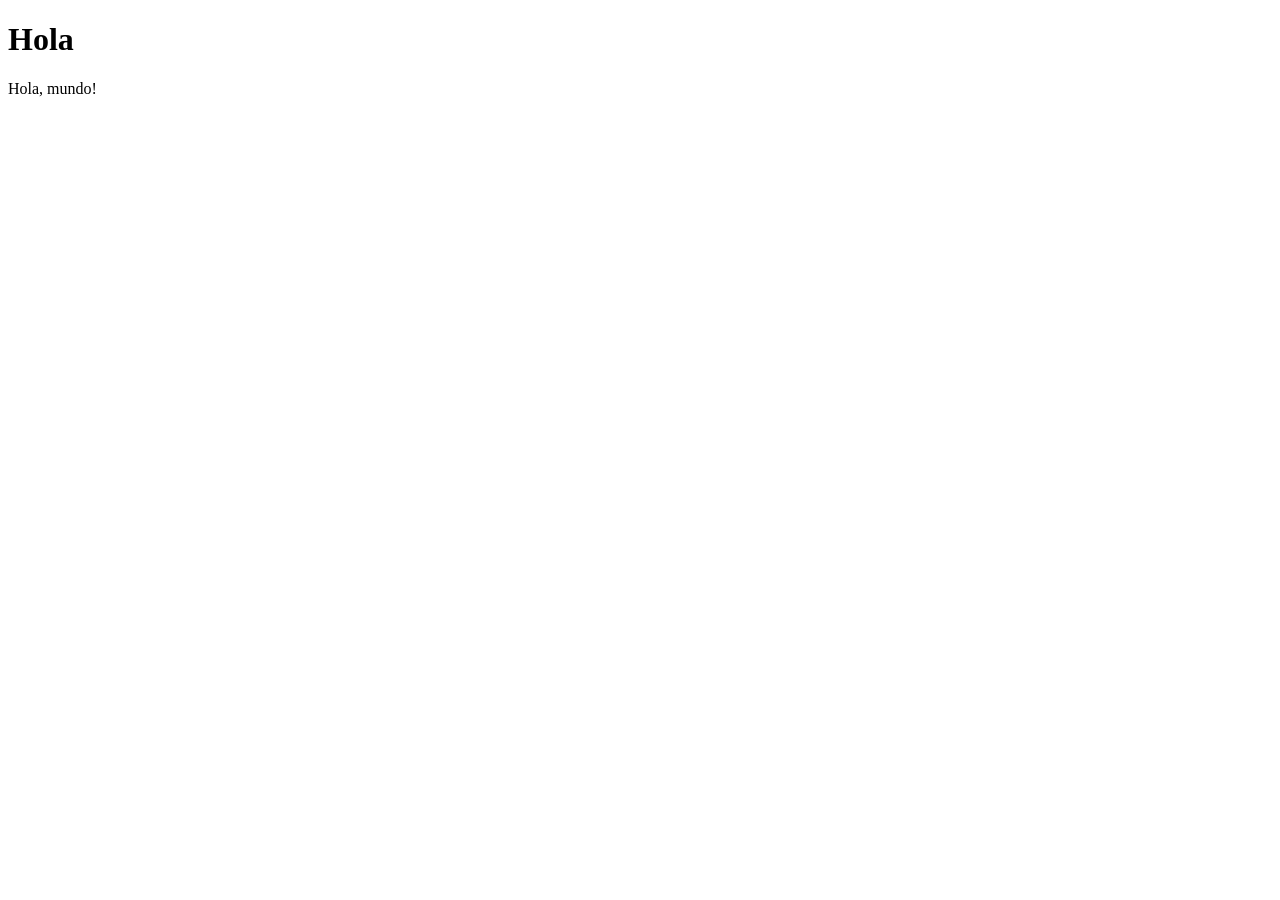
==== index.html @ 4b31479e "add index.html with initial  content" ====
<!DOCTYPE html>
<html lang="es">
<head>
    <meta charset="UTF-8">
    <meta name="viewport" content="width=device-width, initial-scale=1.0">
    <title>Hello Deploy</title>
</head>
<body>
    <h1>Hola</h1>
    <p>Hola, mundo!</p>
</body>
</html>
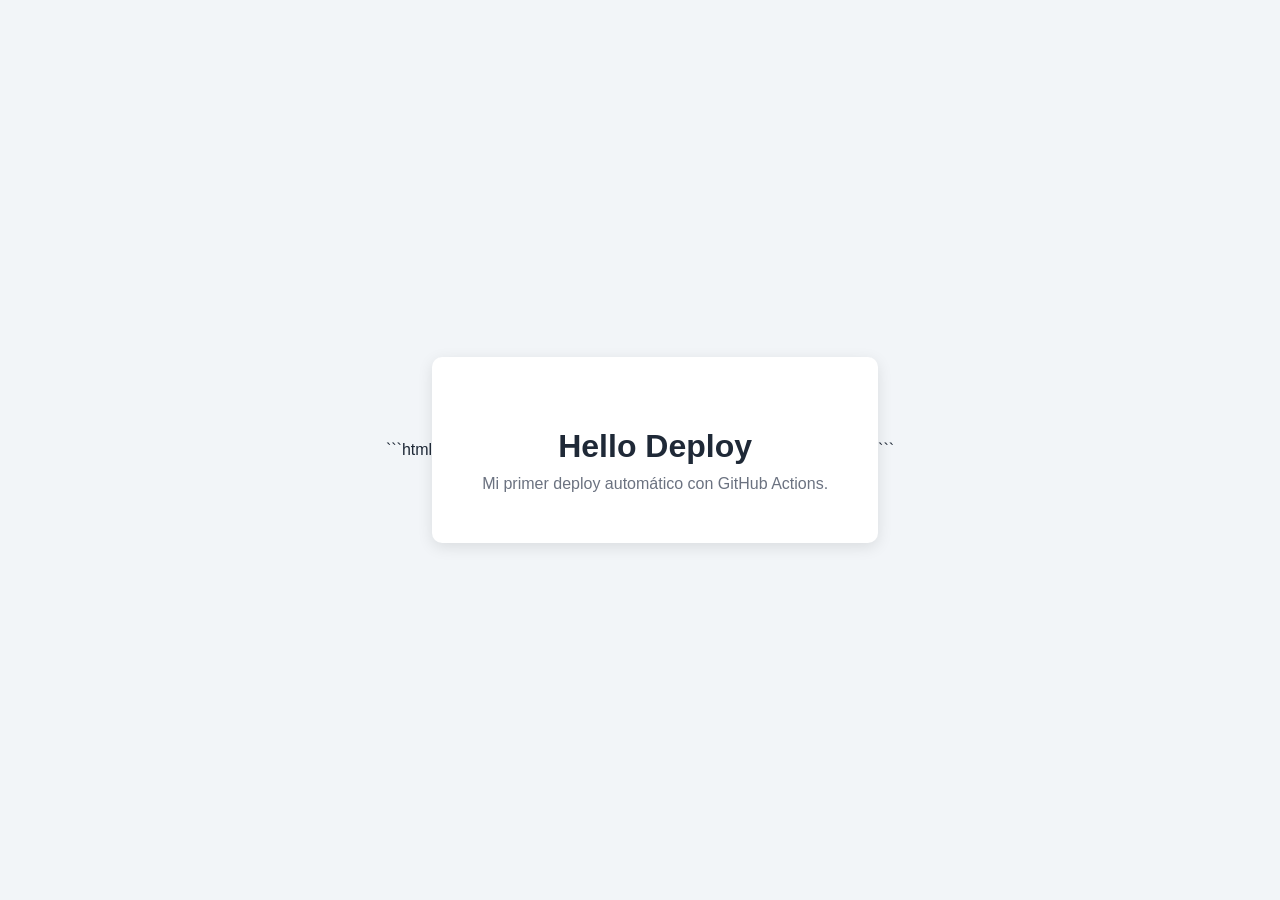
==== commit 4f887243: "refactor index.html to enhance structure and styling" ====
--- a/index.html
+++ b/index.html
@@ -1,12 +1,47 @@
+```html
 <!DOCTYPE html>
 <html lang="es">
 <head>
     <meta charset="UTF-8">
     <meta name="viewport" content="width=device-width, initial-scale=1.0">
     <title>Hello Deploy</title>
+
+    <style>
+        body {
+            margin: 0;
+            min-height: 100vh;
+            display: flex;
+            justify-content: center;
+            align-items: center;
+            font-family: Arial, sans-serif;
+            background-color: #f2f5f8;
+            color: #1f2937;
+        }
+
+        .container {
+            text-align: center;
+            background-color: white;
+            padding: 50px;
+            border-radius: 10px;
+            box-shadow: 0 4px 15px rgba(0, 0, 0, 0.1);
+        }
+
+        h1 {
+            margin-bottom: 10px;
+        }
+
+        p {
+            margin: 0;
+            color: #6b7280;
+        }
+    </style>
 </head>
+
 <body>
-    <h1>Hola</h1>
-    <p>Hola, mundo!</p>
+    <div class="container">
+        <h1>Hello Deploy</h1>
+        <p>Mi primer deploy automático con GitHub Actions.</p>
+    </div>
 </body>
-</html>+</html>
+```
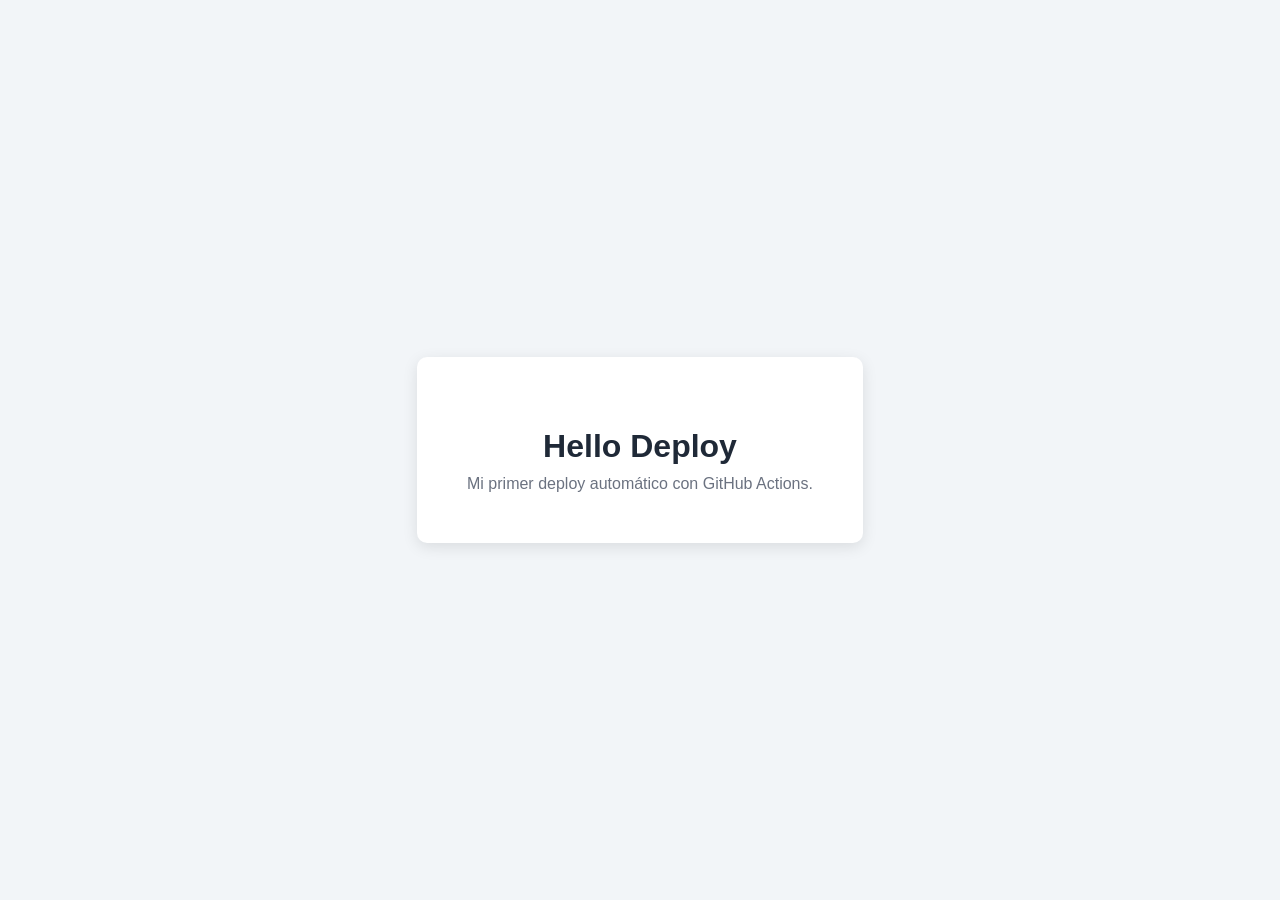
==== commit fb3e550a: "remove unnecessary code block markers from index.html" ====
--- a/index.html
+++ b/index.html
@@ -1,4 +1,4 @@
-```html
+
 <!DOCTYPE html>
 <html lang="es">
 <head>
@@ -44,4 +44,4 @@
     </div>
 </body>
 </html>
-```
+
